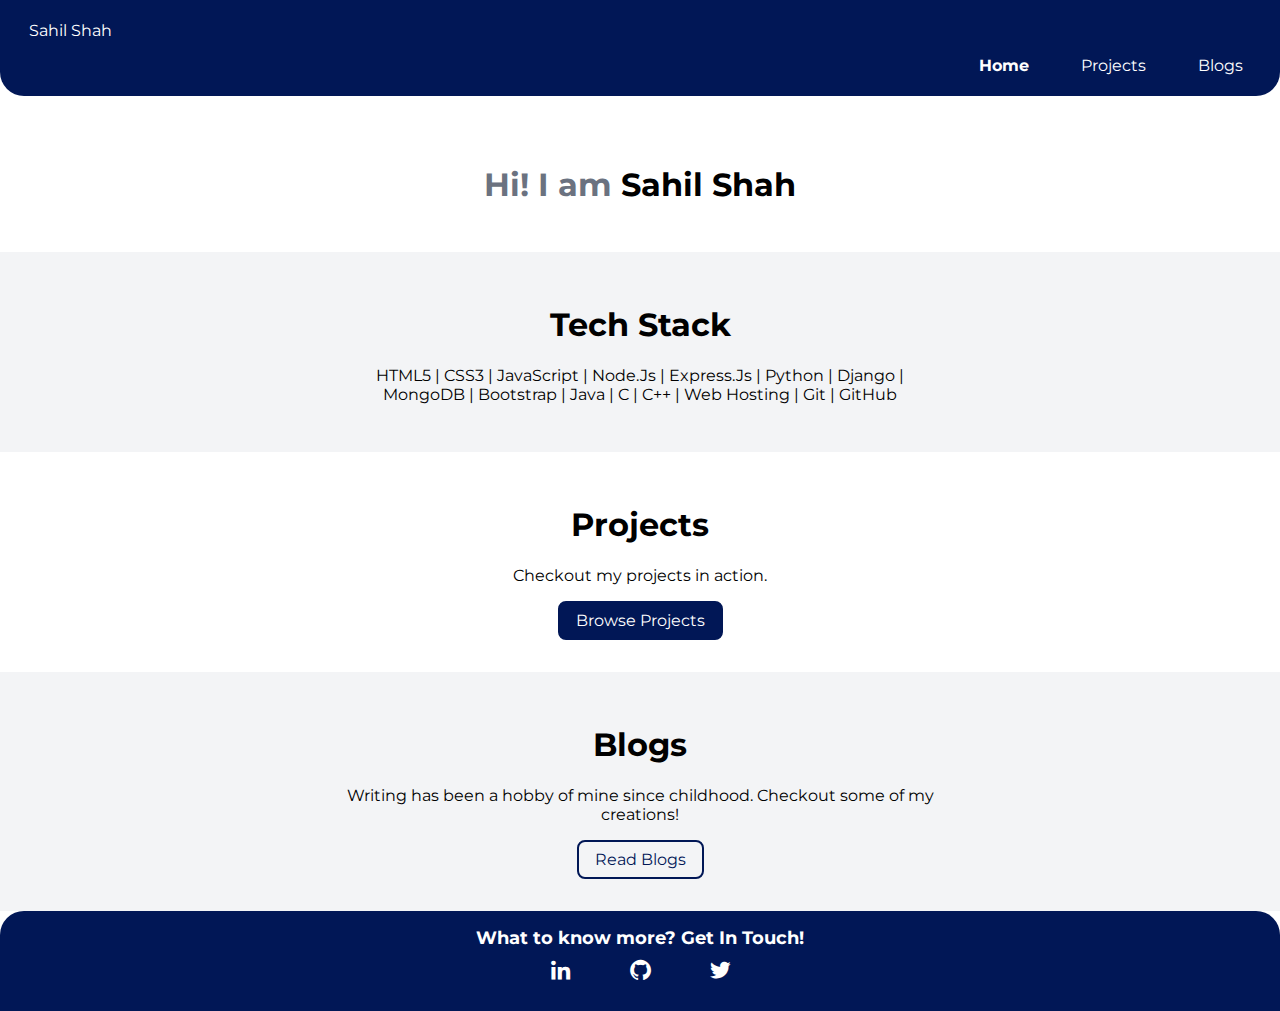
==== index.html @ c9859bc6 "first commit" ====
<!DOCTYPE html>
<html lang="en">
<head>
    <meta charset="UTF-8">
    <meta http-equiv="X-UA-Compatible" content="IE=edge">
    <meta name="viewport" content="width=device-width, initial-scale=1.0">
    <title>Sahil's Portfolio Website</title>
    <link href="style.css" rel="stylesheet">
    <link href="https://unpkg.com/boxicons@2.0.7/css/boxicons.min.css" rel="stylesheet">
    <link rel="stylesheet" href="/icofont/icofont.min.css">
</head>
<body>


    <nav class="navigation">
        <a href="/" class="link">Sahil Shah</a>
        <ul class="list-non-bullet nav-pills">
            <li class="list-item-inline">
                <a class="link link-active  " href="/">Home</a>
            <li class="list-item-inline">
            
                <a class ="link" href="/projects.html">Projects</a>
            </li>
            <li class="list-item-inline">
            
                <a class="link" href="/blogs.html">Blogs</a>
            </li>
        </ul>
    </nav>


    <Center>
    <header class="hero">
        <h1 class="hero-heading">Hi! I am <span class="hero-heading-inverted">Sahil Shah</span></h1>
    </header>
    


    <section class="section ow">
        <div class="container-center">
            <h1>Tech Stack</h1>
            <p style="text-align: center;">HTML5 | CSS3 | JavaScript | Node.Js | Express.Js | Python | Django | MongoDB | Bootstrap | Java | C | C++ |
                Web Hosting | Git | GitHub</p>
        </div>

    </section>

    <section id="projects" class="section">
        <div class="container-center">
            <h1>Projects</h1>
            <p style="text-align: center;">Checkout my projects in action.</p>
            <a class="link link-primary" href="projects.html">Browse Projects</a>
        </div>

    </section>

    <section id="blogs" class="section ow">
        <div class="container-center">
            <h1>Blogs</h1>
            <p style="text-align: center;">Writing has been a hobby of mine since childhood. Checkout some of my creations!</p>

            <a class="link link-secondary" href="blogs.html">Read Blogs</a>
        </div>

    </section>



     <footer class="footer">
        <div class="footer-header">What to know more? Get In Touch!</div>
        <ul class="social-links list-non-bullet">
            <li class="list-item-inline"><a class="link" href="https://www.linkedin.com/in/sahil-shah-8661171b5/"
                    target="_blank"><i class="bx bxl-linkedin"></i></a></li>
            <li class="list-item-inline"><a class="link" href="https://github.com/sah-shah7/" target="_blank"><i
                        class='bx bxl-github'></i></a></li>
            <li class="list-item-inline"><a class="link" href="https://twitter.com/sahshah_7" target="_blank"><i
                        class="bx bxl-twitter"></i></a></li>

        </ul>
     </footer>
    </Center>

</body>
</html>
---- style.css ----
@import url('https://fonts.googleapis.com/css2?family=Montserrat:wght@400;700&display=swap');

:root {
    --primary-colour: #011756;
    --dark-gray: #6B7280;
    --off-white: #F3F4F6;
    --light-black: rgba(0, 0, 0, 0.75);
    --black: black;
    scroll-behavior: smooth;

}

body {
    font-family: 'Montserrat', sans-serif;
    margin: 0px;
}

hr {
    margin: 2rem 0rem;
}

/* container */
.container {
    padding-left: 1rem;
    padding-right: 1rem;

}

.container-center {
    max-width: 600px;
    margin: auto;
}

/* links */

.link {
    text-decoration: none;
    padding: 0.5rem 1rem;
    display: inline-block;
}

.link-blog {
    text-decoration: none;
    color: var(--primary-colour);
}

.link-primary {
    background-color: var(--primary-colour);
    border-radius: 0.5rem;
    color: white;
    border: 2px solid var(--primary-colour);
}

.link-primary:hover {
    background-color: var(--light-black);
    border-radius: 0.5rem;
    color: white;
    border: 2px solid var(--orange-like);
}

.link-secondary {
    color: var(--primary-colour);
    border-radius: 0.5rem;
    border: 2px solid var(--primary-colour);
}

.link-secondary:hover {
    background-color: var(--light-black);
    color: white;
    border-radius: 0.5rem;
    border: 2px solid var(--orange-like);
}



/* lists */

.list-non-bullet {
    list-style: none;
    margin-block-start: 0;
    margin-block-end: 0;
}

.list-item-inline {
    display: inline;
    padding: 0rem 0.5rem;
}

/* navigation */

.navigation {
    background-color: var(--primary-colour);
    color: white;
    padding: 0.8rem;
    border-bottom-left-radius: 1.5rem;
    border-bottom-right-radius: 1.5rem;
}

.nav-img {
    max-width: 28px;
    position: relative;
    top: 8px;
    right: 4px;
}

.navigation .link {
    color: white;
}

.navigation .nav-brand {
    font-weight: bold;
}

.navigation .nav-brand span {
    padding: 0.4rem 0rem 0rem 1rem;
}

.navigation .nav-pills {
    text-align: right;
}

.navigation .link-active {
    font-weight: bold;
}

/* #darkmode-icon {
    box-sizing: border-box;
    position: relative;
    width: 30px;
    cursor: pointer;
} */

/* header */

.blog-img {
    max-width: 70%;
    display: block;
    margin: auto;
}

.hero {
    padding: 2rem;
}

.hero .hero-img {
    max-width: 80%;
    width: 380px;
    display: block;
    margin: auto;
    padding-right: 2rem;
}

.hero .hero-heading {
    padding: 1rem;
    margin-bottom: 0rem;
    color: var(--dark-gray);
    text-align: center;
}

.hero .hero-heading-inverted {
    color: var(--black);
}

.hero-sub-heading {
    padding: 0rem;
    margin-top: 0rem;
    color: var(--dark-gray);
    font-size: large;
    text-align: center;
}

/* section */

.section {
    padding: 2rem;
}

.section p {
    text-align: justify;
}

.section .p-heading-inverted {
    color: var(--primary-colour);
}

.section h1 {
    text-align: center;
}

.projects-list {
    padding-left: 1.5rem;
}

.blogs-list {
    max-width: 85%;
    margin: auto;
}



.blogs-list ol li {
    text-align: center;
    border: 1.5px solid black;
    border-radius: 1rem;
    margin-bottom: 3rem;

}

.blogs-list ol li p {
    padding-left: 1px;
    padding-right: 1px;
}

.ow {
    background-color: var(--off-white);
}

.rev-ol {
    padding-bottom: 0.7rem;
}

.rev-ol li {
    padding-bottom: 2.5rem;
}


.blogs-list .rev-ol {
    padding-left: 0;
}

.projects-list p {
    margin-bottom: 0.5em;
    line-height: 1.5;
}

.rev-ol h2 {
    margin-bottom: 0rem;
}

/* footer */

.footer {
    background-color: var(--primary-colour);
    border-top-right-radius: 1.5rem;
    border-top-left-radius: 1.5rem;
    padding: 1rem 1rem;
    text-align: center;
    color: white;
    font-size: 25px;
}

.footer .link {
    color: white;
}

.footer .footer-header {
    font-weight: bold;
    font-size: large;
}

.footer ul {
    padding-inline-start: 0px;
}

.footer p {
    font-size: 0.8rem;
}
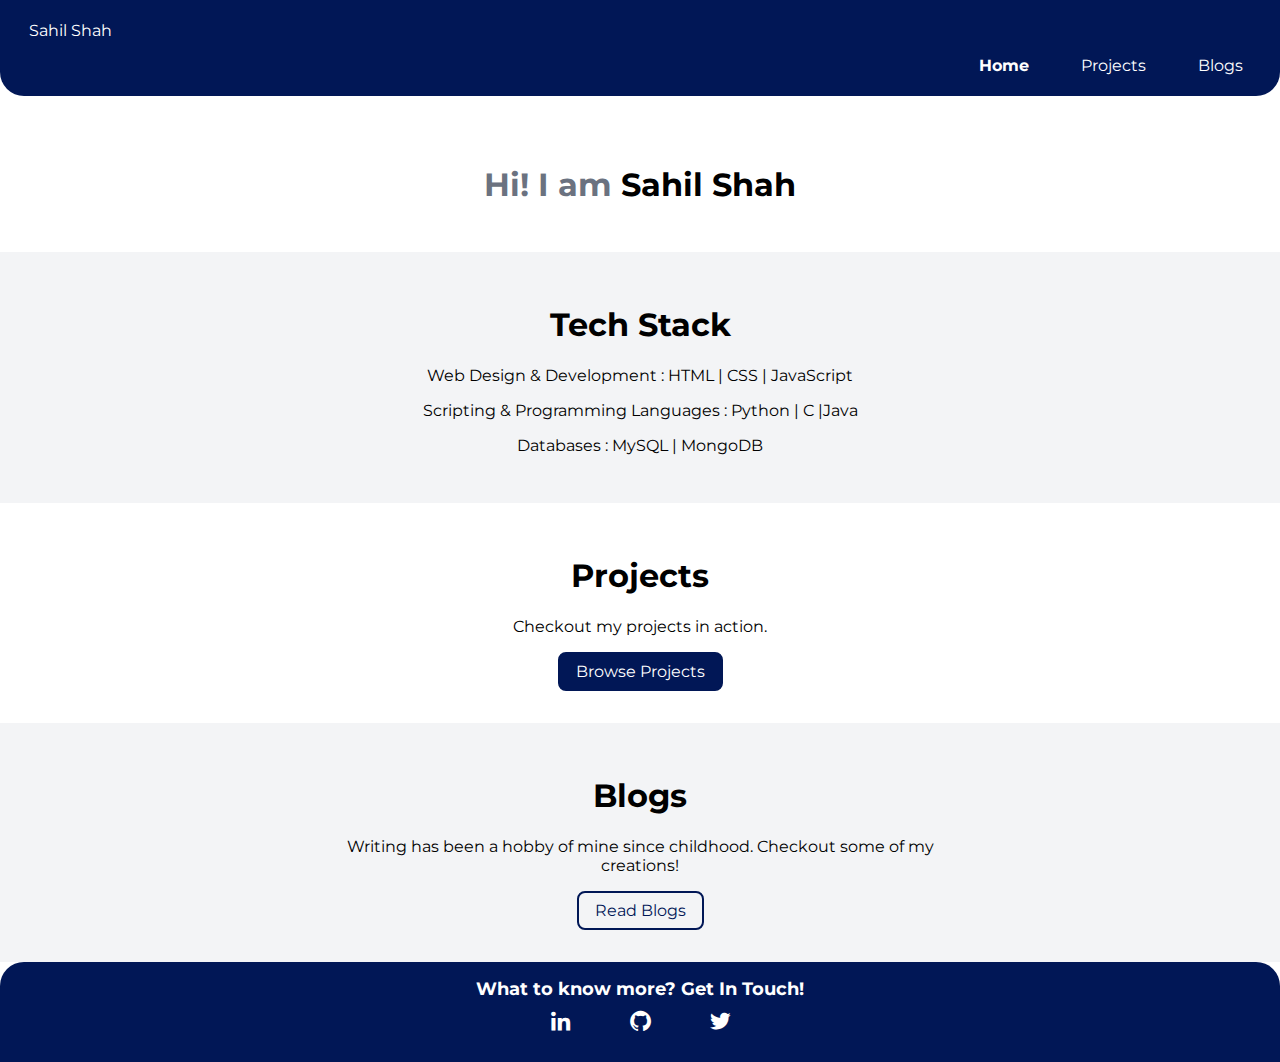
==== commit b666123b: "Made changes to desciption" ====
--- a/index.html
+++ b/index.html
@@ -39,8 +39,10 @@
     <section class="section ow">
         <div class="container-center">
             <h1>Tech Stack</h1>
-            <p style="text-align: center;">HTML5 | CSS3 | JavaScript | Node.Js | Express.Js | Python | Django | MongoDB | Bootstrap | Java | C | C++ |
-                Web Hosting | Git | GitHub</p>
+            <p style="text-align: center;">Web Design & Development : HTML | CSS | JavaScript</p>
+            <p style="text-align: center;">Scripting & Programming Languages : Python | C |Java</p>
+            <p style="text-align: center;">Databases : MySQL | MongoDB</p>
+
         </div>
 
     </section>
--- a/style.css
+++ b/style.css
@@ -131,12 +131,12 @@
 } */
 
 /* header */
-
-.blog-img {
+/* To add Image
+/* .blog-img {
     max-width: 70%;
     display: block;
     margin: auto;
-}
+} */
 
 .hero {
     padding: 2rem;
